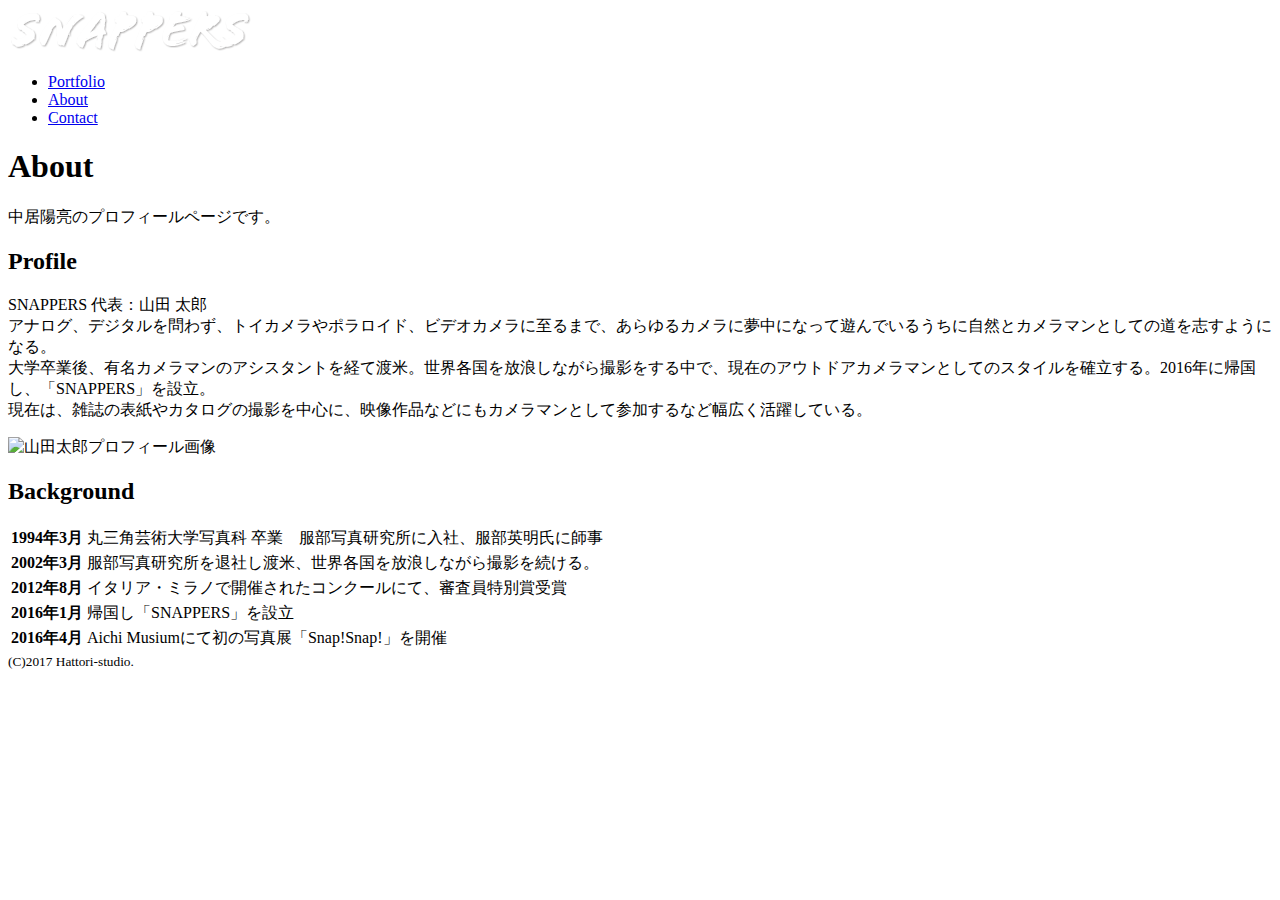
==== about.html @ 639573d4 "Create about.html" ====
<!DOCTYPE html>
<html>
<head>
  <meta charset="UTF-8">
  <title>About｜風景写真家「SNAPPERS」</title>
  <link href="https://fonts.googleapis.com/css?family=Bitter:400,700" rel="stylesheet">
  <link rel="stylesheet" href="css/style.css">
</head>
<body id="about">

  <!-- header始まり -->
  <header>
    <div class="logo">
      <a href="index.html"><img src="logo.png" alt="SNAPPERS"></a>
    </div>
    <nav>
      <ul class="global-nav">
        <li><a href="portfolio.html">Portfolio</a></li>
        <li><a href="about.html">About</a></li>
        <li><a href="contact.html">Contact</a></li>
      </ul>
    </nav>
  </header>
  <!-- header終わり -->

  <!-- wrap始まり -->
  <div id="wrap">
    <div class="content">
      <div class="main-center">
        <h1>About</h1>
        <p>中居陽亮のプロフィールページです。</p>
        <section class="profile clearfix">
          <div class="profile-txt">
            <h2 class="icon">Profile</h2>
            <p><span>SNAPPERS 代表：山田 太郎</span><br>アナログ、デジタルを問わず、トイカメラやポラロイド、ビデオカメラに至るまで、あらゆるカメラに夢中になって遊んでいるうちに自然とカメラマンとしての道を志すようになる。<br>大学卒業後、有名カメラマンのアシスタントを経て渡米。世界各国を放浪しながら撮影をする中で、現在のアウトドアカメラマンとしてのスタイルを確立する。2016年に帰国し、「SNAPPERS」を設立。<br>現在は、雑誌の表紙やカタログの撮影を中心に、映像作品などにもカメラマンとして参加するなど幅広く活躍している。</p>
          </div>
          <img src="about-profile.png" alt="山田太郎プロフィール画像" class="profile-image">
        </section>
        <section class="career">
          <h2 class="icon">Background</h2>
          <table>
            <tr>
              <th>1994年3月</th>
              <td>丸三角芸術大学写真科 卒業　服部写真研究所に入社、服部英明氏に師事</td>
            </tr>
            <tr>
              <th>2002年3月</th>
              <td>服部写真研究所を退社し渡米、世界各国を放浪しながら撮影を続ける。</td>
            </tr>
            <tr>
              <th>2012年8月</th>
              <td>イタリア・ミラノで開催されたコンクールにて、審査員特別賞受賞</td>
            </tr>
            <tr>
              <th>2016年1月</th>
              <td>帰国し「SNAPPERS」を設立</td>
            </tr>
            <tr>
              <th>2016年4月</th>
              <td>Aichi Musiumにて初の写真展「Snap!Snap!」を開催</td>
            </tr>
          </table>
        </section>
      </div>
    </div>
  </div>
  <!-- wrap終わり -->

  <!-- footer始まり -->
  <footer>
    <small>(C)2017 Hattori-studio.</small>
  </footer>
  <!-- footer終わり -->

</body>
</html>
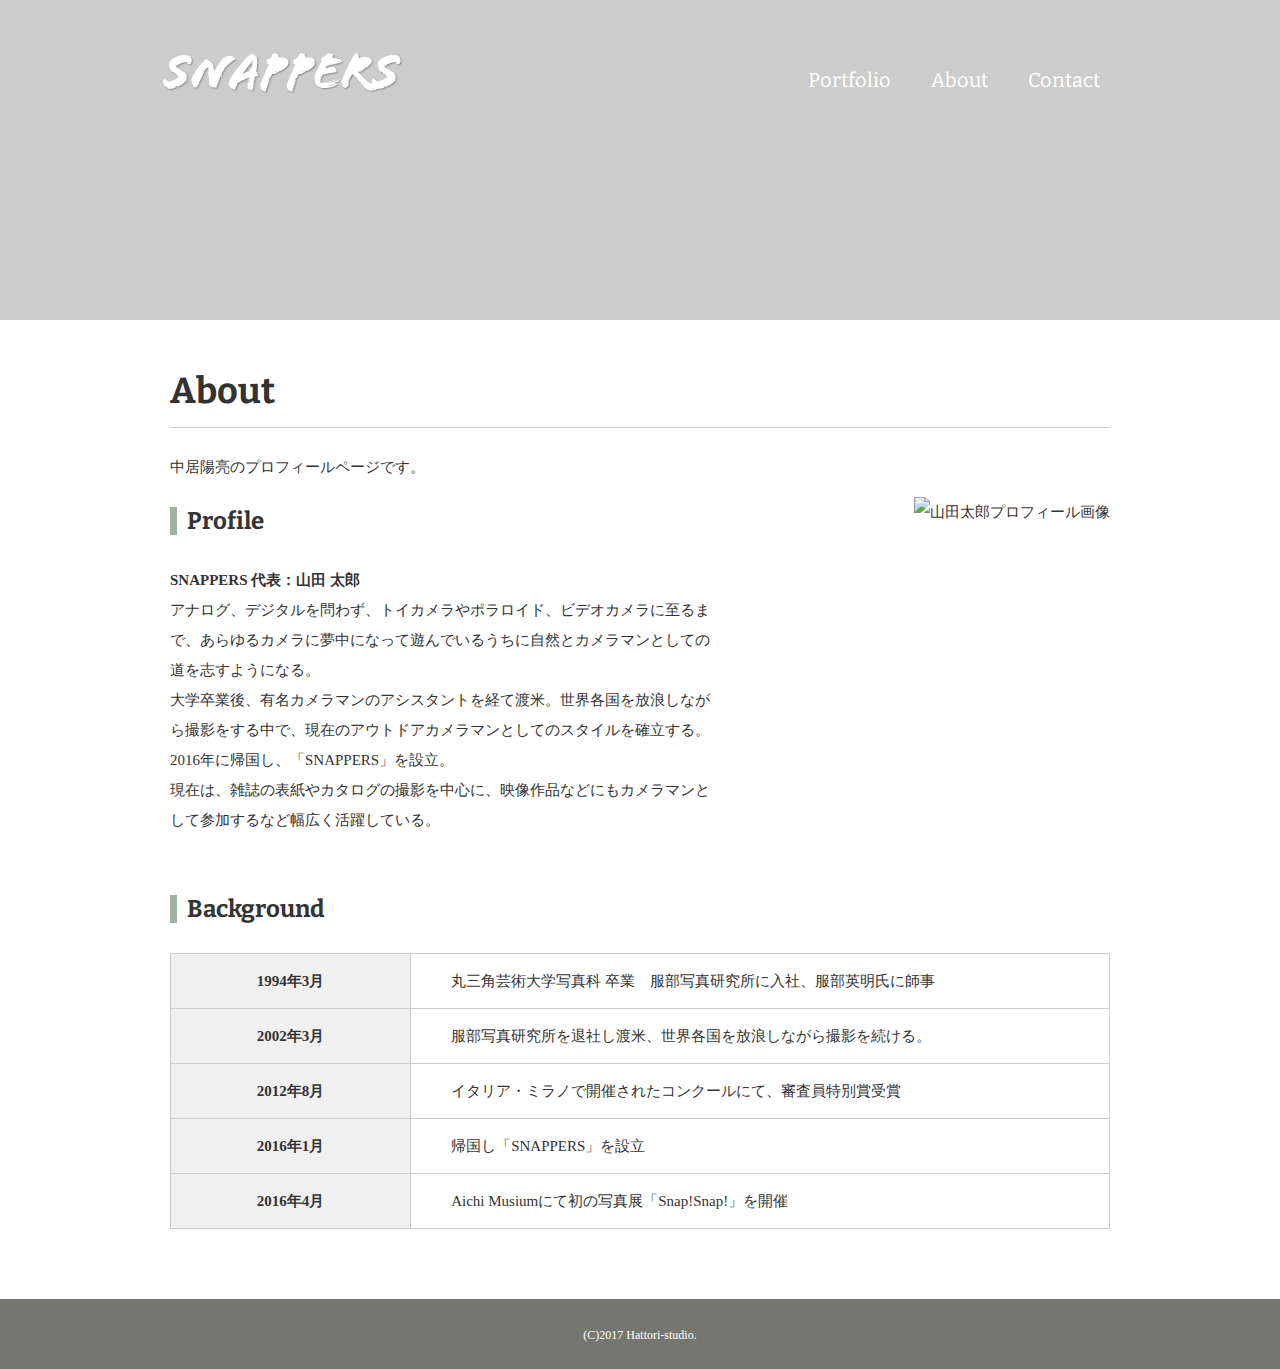
==== commit cf5da7f7: "Update about.html" ====
--- a/about.html
+++ b/about.html
@@ -4,7 +4,7 @@
   <meta charset="UTF-8">
   <title>About｜風景写真家「SNAPPERS」</title>
   <link href="https://fonts.googleapis.com/css?family=Bitter:400,700" rel="stylesheet">
-  <link rel="stylesheet" href="css/style.css">
+  <link rel="stylesheet" href="https://skrk44.github.io/portfolio1/style.css">
 </head>
 <body id="about">
 
